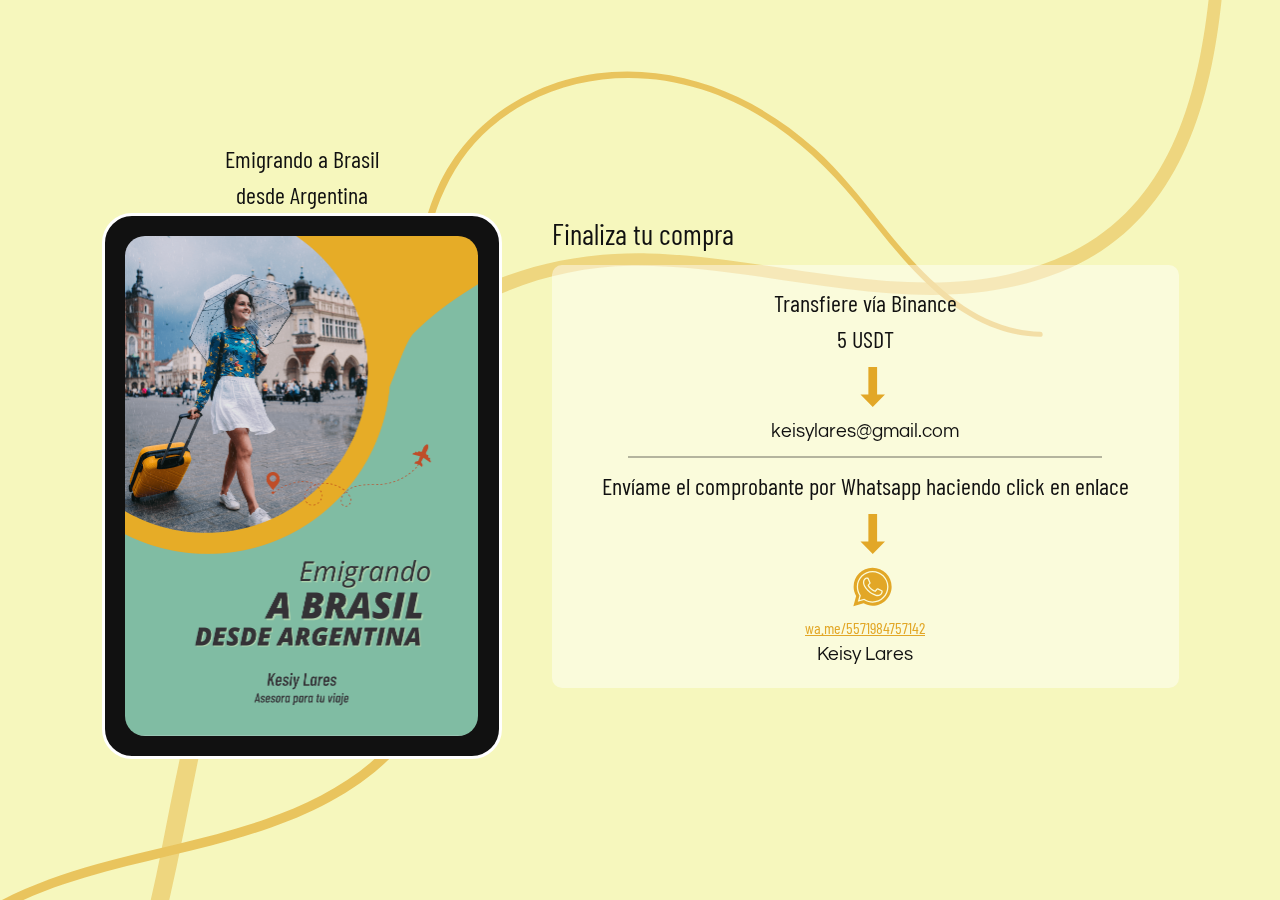
==== argentina.html @ d156704f "✨Title for each book and change in background" ====
<!DOCTYPE html>
<html lang="es">
  <head>
    <meta charset="UTF-8" />
    <meta http-equiv="X-UA-Compatible" content="IE=edge" />
    <meta name="viewport" content="width=device-width, initial-scale=1.0" />
    <title>E-book | Emigrando a Brasil - Keisy Lares</title>

    <link rel="stylesheet" href="./styles.css" />
    <link rel="preconnect" href="https://fonts.googleapis.com" />
    <link rel="preconnect" href="https://fonts.gstatic.com" crossorigin />
    <link
      href="https://fonts.googleapis.com/css2?family=Barlow+Condensed:wght@400;500&family=Questrial&display=swap"
      rel="stylesheet"
    />
  </head>
  <body>
    <div class="background-mobile">
    </div>
    <main class="main-checkout">
      <div>
        <div class="card">
          <h2>
            Emigrando a Brasil<br/>desde Argentina
          </h2>
          <div class="image-container">
            <img
              src="./assets/argentina-brasil.png"
              alt="Portada de E-book: Emigrando a Brasil desde Argentina"
            />
          </div>
        </div>
      </div>
      <div>
        <h2 class="checkout-title">
          Finaliza tu compra
        </h2>
        <div class="instruction-container">
          <div>
            <h2>Transfiere vía Binance<br>5 USDT</h2>
            <div class="arrow-container">
              <svg version="1.1" id="Layer_1" xmlns="http://www.w3.org/2000/svg" xmlns:xlink="http://www.w3.org/1999/xlink" x="0px" y="0px" viewBox="0 0 122.88 75.32" style="enable-background:new 0 0 122.88 75.32" xml:space="preserve"><style type="text/css">.st0{fill-rule:evenodd;clip-rule:evenodd;}</style><g><polygon class="st0" points="122.88,37.66 84.89,75.32 84.89,51.08 0,51.08 0,24.24 84.89,24.24 84.89,0 122.88,37.66"/></g></svg>
            </div>
            <div class="account-info">
              <p>
                keisylares@gmail.com
              </p>
            </div>
          </div>
          <div class="divider"></div>
          <div>
            <h2>Envíame el comprobante por Whatsapp haciendo click en enlace</h2>
            <div class="arrow-container">
              <svg version="1.1" id="Layer_1" xmlns="http://www.w3.org/2000/svg" xmlns:xlink="http://www.w3.org/1999/xlink" x="0px" y="0px" viewBox="0 0 122.88 75.32" style="enable-background:new 0 0 122.88 75.32" xml:space="preserve"><style type="text/css">.st0{fill-rule:evenodd;clip-rule:evenodd;}</style><g><polygon class="st0" points="122.88,37.66 84.89,75.32 84.89,51.08 0,51.08 0,24.24 84.89,24.24 84.89,0 122.88,37.66"/></g></svg>
            </div>
            <div class="account-info">
              <a href="https://wa.me/5571984757142" class="checkout-link">
                <div class="wapp-container">
                  <svg version="1.0" id="Layer_1" xmlns="http://www.w3.org/2000/svg" xmlns:xlink="http://www.w3.org/1999/xlink" x="0px" y="0px"
                    viewBox="0 0 860.8 608.8" style="enable-background:new 0 0 860.8 608.8;" xml:space="preserve">
                  <g>
                    <g>
                      <g>
                        <path d="M431.4,50.8c-138.4,0-251,112.4-251,250.5c0,42.8,11.5,85.5,33.3,123.8L176.8,558L312,521.5
                          c39.4,21.5,80.7,32.9,119.4,32.9c136.9,0,252.6-115.9,252.6-253.1C684,163.2,570.7,50.8,431.4,50.8z M431.4,512.4
                          c-36.7,0-74.3-11.2-108.9-32.3l-4.4-2.7l-82.5,21.2l22.5-79.8l-2.9-4.6c-21.4-33.4-32.8-72.4-32.8-113
                          c0-115,93.8-208.6,209.1-208.6c116.1,0,210.6,93.6,210.6,208.6C642,417.7,547.6,512.4,431.4,512.4z"/>
                        <path d="M476.3,364.1c-3.8,4.9-10.3,6.8-16.1,4.8c-14.8-5.2-65.3-26.3-93-79.6c-2.7-5.3-2-11.6,1.9-16.1l19.9-23l-22.9-53.1
                          l-15.6-0.8c-0.2,0-0.4,0-0.6,0c-2.6,0-5,0.9-6.9,2.6c-6.4,5.5-17.6,17-20.8,31.6c-5.1,22.8,3.4,50.8,23.9,78.8
                          c13.5,18.5,54.8,74.7,132.9,96.7c18.6,5.3,35.4,3.3,49.9-6c9.3-5.9,16-15.7,18.4-26.9l2.5-11.7l-52.9-24.2L476.3,364.1z"/>
                        <path d="M431.4,109.6c-106,0-192.3,86-192.3,191.8c0,37.3,10.4,73.2,30.1,103.9l7,10.9l-16.6,59l61.1-15.7l10.4,6.4
                          c32,19.5,66.6,29.8,100.2,29.8c106.9,0,193.8-87.2,193.8-194.3C625.2,195.6,538.3,109.6,431.4,109.6z M566.1,364.9l-2.5,11.7
                          c-3.3,15.5-12.7,29.1-25.7,37.5c-12,7.7-25.2,11.6-39.3,11.6c-7.8,0-15.9-1.2-24.2-3.5c-83.7-23.7-127.4-83.3-141.8-103
                          c-23.5-32-33-64.8-26.8-92.5c4.3-19.2,18.3-33.7,26.2-40.5c5.4-4.7,12.4-7,19.5-6.7l15.7,0.9c6.3,0.3,11.8,4.2,14.3,10l22.9,53.5
                          c2.5,5.8,1.4,12.6-2.7,17.3L382.8,283c24,45,66.3,64,81.2,69.5l19.8-25.6c4.8-6.1,13-8.1,20-4.9l53.1,24.5
                          C563.9,349.6,567.8,357.2,566.1,364.9z"/>
                      </g>
                    </g>
                  </g>
                  </svg>
  
                </div>
                <span>wa.me/5571984757142</span>
              </a>
              <p>
                Keisy Lares
              </p>
            </div>
          </div>
        </div>
      </div>
    </main>
  </body>
</html>
---- styles.css ----
*,
*::before,
*::after {
  box-sizing: border-box;
}

:root{
  --background: #F6F7BD;
  --black: #111111;
  --orange: #E2A727;
  --white: #FFFFFF;
}

body,
h1,
h2,
h3,
p {
  margin: 0;
  font-family: 'Barlow Condensed', sans-serif;
  color: var(--black);
}

p {
  font-family: 'Questrial', sans-serif;
}

body {
  min-height: 100vh;
  text-rendering: optimizeSpeed;
  line-height: 1.5;
  background-color: var(--background);
}

img {
  max-width: 100%;
  display: block;
}

main {
  max-width: 1400px;
  min-height: 100vh;
  margin: auto;
  padding: 40px 6%;
  display: grid;
  place-items: center;
  grid-template-columns: 100%;
}

h1 {
  font-weight: 500;
  font-size: 2.6rem;
  line-height: 1.2;
  margin-bottom: 25px;
  text-align: center;
  z-index: 1;
}

h1 > span {
  font-weight: 400;
  font-size: 1.5rem;
  line-height: 1.2;
}

p {
  text-align: center;
  z-index: 1;
}

.background-mobile {
  width: 100vw;
  height: 100vh;
  position: fixed;
  top: 0;
  display: flex;
  flex-direction: column;
  justify-content: space-between;
  align-content: center;
  z-index: -1;
  background-image: url(./assets/background.svg);
  background-repeat: repeat-y;
  background-size: 100%;
}

.cards-container {
  margin-block: 25px;
  display: flex;
  flex-wrap: wrap;
  justify-content: center;
  gap: 10px;
  z-index: 1;
}

.image-container {
  width: 300px;
  padding: 10px;
  border-radius: 20px;
  border: 3px solid var(--white);
  background-color: var(--black);
}

.image-container img{
  border-radius: 10px;
}

.link-button {
  width: 180px;
  height: 70px;
  display: block;
  padding: 5px 15px;
  background-color: var(--orange);
  border: 2px solid var(--white);
  border-radius: 20px;
  margin: 0px auto;
  color: var(--white);
  text-decoration: none;
  position: relative;
  bottom: 30px;
  cursor: pointer;
  box-shadow:
    4px 5px 0px var(--orange),
    4px 5px 0px 2px  var(--white);
  transition: 0.3s;
}

.link-button:hover,
.link-button:focus {
  transform: scale(1.05);
  transition: 0.3s;
}

.card h2 {
  text-align: center;
}

.card-text {
  font-size: 1.8rem;
}

.card-logo {
  display: inline-block;
  width: 20px;
  height: 20px;
  position: relative;
  bottom: -10px;
  left: -4px;
}

.card-price {
  font-size: 3rem;
  line-height: 1;
  margin-left: -5px;
}

.main-checkout {
  display: flex;
  flex-wrap: wrap;
  justify-content: center;
  align-content: center;
  flex-direction: column-reverse;
  gap: 30px;
}

h2 {
  font-weight: 400;
}

.checkout-title {
  justify-self: flex-start;
  font-size: 1.8rem;
  margin-bottom: 10px;
}

.instruction-container {
  padding: 20px 20px;
  background-color: rgba(255, 255, 255, 0.45);
  border-radius: 10px;
  text-align: center;
}

.arrow-container {
  width: 40px;
  height: 40px;
  margin: 10px auto;
  transform: rotate(90deg);
}

.arrow-container svg {
  fill: var(--orange);
}

.account-info {
  text-align: center;
}

.divider{
  width: 90%;
  height: 2px;
  margin: 10px auto;
  background-color: var(--black);
  opacity: 0.3;
}

.checkout-link {
  color: var(--orange);
}

.wapp-container {
  width: 80px;
  margin: auto;
  padding-left: 15px;
}

.wapp-container svg {
  fill: var(--orange);
}

@media screen and (min-width: 1000px) {
  main {
    padding: 40px 12%;
  }
  .main-checkout {
    padding: 40px 0;
    flex-direction: row;
    gap: 50px;
  }
  .link-button{
    box-shadow: none;
    bottom: 25px;
  }
  .link-button:hover,
  .link-button:focus {
    transform: translate(-6px, -7px);
    box-shadow:
      4px 5px 0px var(--orange),
      4px 5px 0px 2px  rgba(0, 0, 0, 0.2);
  }
  .instruction-container{
    padding: 20px 50px;
  }
}

@media screen and (min-width: 1200px) {
  h1 {
    font-size: 3rem;
  }
  h1 > span {
    font-size: 2rem;
    font-weight: 500;
  }
  p {
    font-size: 1.2rem;
  }
  .cards-container {
    margin-block: 50px;
    gap: 40px;
  }
  .image-container {
    width: 400px;
    padding: 20px;
    border-radius: 30px;
    border: 3px solid var(--white);
  }
  .image-container img{
    border-radius: 20px;
  }
  .link-button {
    width: 230px;
    height: 80px;
    padding: 10px 20px;
    border: 3px solid var(--white);
    bottom: 35px;
  }
  .link-button:hover,
  .link-button:focus {
    transform: translate(-8px, -9px);
    box-shadow:
      5px 6px 0px var(--orange),
      5px 6px 0px 3px rgba(0, 0, 0, 0.2);
  }
  .card-text {
    font-size: 2.4rem;
  }
  .card-price {
    font-size: 3.4rem;
  }
}
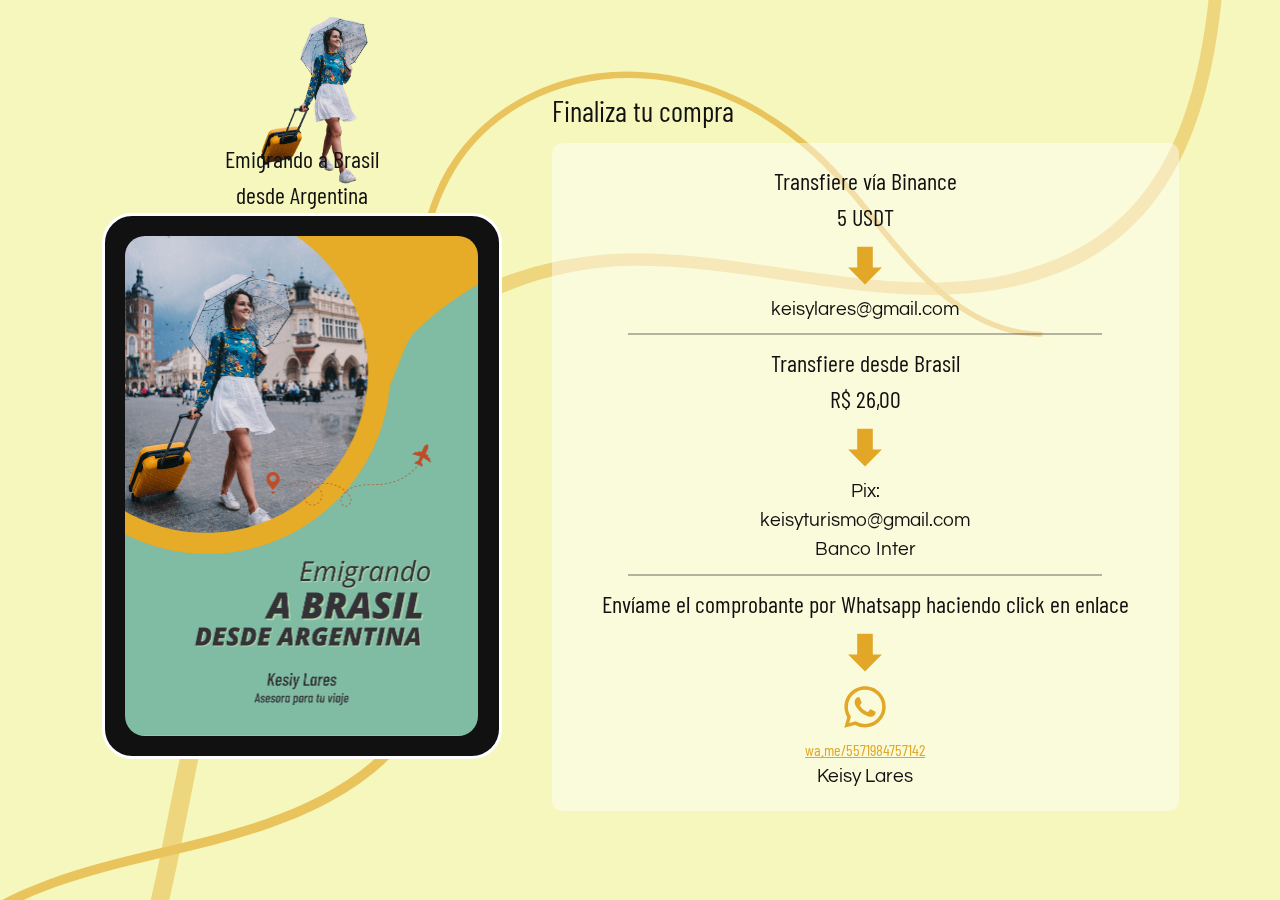
==== commit 8ddbb4bb: "✨Changes to title, background and icons" ====
--- a/argentina.html
+++ b/argentina.html
@@ -15,7 +15,11 @@
     />
   </head>
   <body>
-    <div class="background-mobile">
+    <div class="background">
+      <div class="background-image">
+      </div>
+      <div class="background-lady">
+      </div>
     </div>
     <main class="main-checkout">
       <div>
@@ -39,7 +43,9 @@
           <div>
             <h2>Transfiere vía Binance<br>5 USDT</h2>
             <div class="arrow-container">
-              <svg version="1.1" id="Layer_1" xmlns="http://www.w3.org/2000/svg" xmlns:xlink="http://www.w3.org/1999/xlink" x="0px" y="0px" viewBox="0 0 122.88 75.32" style="enable-background:new 0 0 122.88 75.32" xml:space="preserve"><style type="text/css">.st0{fill-rule:evenodd;clip-rule:evenodd;}</style><g><polygon class="st0" points="122.88,37.66 84.89,75.32 84.89,51.08 0,51.08 0,24.24 84.89,24.24 84.89,0 122.88,37.66"/></g></svg>
+              <svg width="100%" height="100%" viewBox="0 0 100 100" fill="none" xmlns="http://www.w3.org/2000/svg">
+                <path d="M50 87.4999L17.5 55H35V15H65V55H82.5L50 87.4999Z" fill="#E2A727"/>
+              </svg>
             </div>
             <div class="account-info">
               <p>
@@ -49,34 +55,35 @@
           </div>
           <div class="divider"></div>
           <div>
+            <h2>Transfiere desde Brasil<br>R$ 26,00</h2>
+            <div class="arrow-container">
+              <svg width="100%" height="100%" viewBox="0 0 100 100" fill="none" xmlns="http://www.w3.org/2000/svg">
+                <path d="M50 87.4999L17.5 55H35V15H65V55H82.5L50 87.4999Z" fill="#E2A727"/>
+              </svg>
+            </div>
+            <div class="account-info">
+              <p>
+                Pix:
+                <br>
+                keisyturismo@gmail.com
+                <br>
+                Banco Inter
+              </p>
+            </div>
+          </div>
+          <div class="divider"></div>
+          <div>
             <h2>Envíame el comprobante por Whatsapp haciendo click en enlace</h2>
             <div class="arrow-container">
-              <svg version="1.1" id="Layer_1" xmlns="http://www.w3.org/2000/svg" xmlns:xlink="http://www.w3.org/1999/xlink" x="0px" y="0px" viewBox="0 0 122.88 75.32" style="enable-background:new 0 0 122.88 75.32" xml:space="preserve"><style type="text/css">.st0{fill-rule:evenodd;clip-rule:evenodd;}</style><g><polygon class="st0" points="122.88,37.66 84.89,75.32 84.89,51.08 0,51.08 0,24.24 84.89,24.24 84.89,0 122.88,37.66"/></g></svg>
+              <svg width="100%" height="100%" viewBox="0 0 100 100" fill="none" xmlns="http://www.w3.org/2000/svg">
+                <path d="M50 87.4999L17.5 55H35V15H65V55H82.5L50 87.4999Z" fill="#E2A727"/>
+              </svg>
             </div>
             <div class="account-info">
               <a href="https://wa.me/5571984757142" class="checkout-link">
                 <div class="wapp-container">
-                  <svg version="1.0" id="Layer_1" xmlns="http://www.w3.org/2000/svg" xmlns:xlink="http://www.w3.org/1999/xlink" x="0px" y="0px"
-                    viewBox="0 0 860.8 608.8" style="enable-background:new 0 0 860.8 608.8;" xml:space="preserve">
-                  <g>
-                    <g>
-                      <g>
-                        <path d="M431.4,50.8c-138.4,0-251,112.4-251,250.5c0,42.8,11.5,85.5,33.3,123.8L176.8,558L312,521.5
-                          c39.4,21.5,80.7,32.9,119.4,32.9c136.9,0,252.6-115.9,252.6-253.1C684,163.2,570.7,50.8,431.4,50.8z M431.4,512.4
-                          c-36.7,0-74.3-11.2-108.9-32.3l-4.4-2.7l-82.5,21.2l22.5-79.8l-2.9-4.6c-21.4-33.4-32.8-72.4-32.8-113
-                          c0-115,93.8-208.6,209.1-208.6c116.1,0,210.6,93.6,210.6,208.6C642,417.7,547.6,512.4,431.4,512.4z"/>
-                        <path d="M476.3,364.1c-3.8,4.9-10.3,6.8-16.1,4.8c-14.8-5.2-65.3-26.3-93-79.6c-2.7-5.3-2-11.6,1.9-16.1l19.9-23l-22.9-53.1
-                          l-15.6-0.8c-0.2,0-0.4,0-0.6,0c-2.6,0-5,0.9-6.9,2.6c-6.4,5.5-17.6,17-20.8,31.6c-5.1,22.8,3.4,50.8,23.9,78.8
-                          c13.5,18.5,54.8,74.7,132.9,96.7c18.6,5.3,35.4,3.3,49.9-6c9.3-5.9,16-15.7,18.4-26.9l2.5-11.7l-52.9-24.2L476.3,364.1z"/>
-                        <path d="M431.4,109.6c-106,0-192.3,86-192.3,191.8c0,37.3,10.4,73.2,30.1,103.9l7,10.9l-16.6,59l61.1-15.7l10.4,6.4
-                          c32,19.5,66.6,29.8,100.2,29.8c106.9,0,193.8-87.2,193.8-194.3C625.2,195.6,538.3,109.6,431.4,109.6z M566.1,364.9l-2.5,11.7
-                          c-3.3,15.5-12.7,29.1-25.7,37.5c-12,7.7-25.2,11.6-39.3,11.6c-7.8,0-15.9-1.2-24.2-3.5c-83.7-23.7-127.4-83.3-141.8-103
-                          c-23.5-32-33-64.8-26.8-92.5c4.3-19.2,18.3-33.7,26.2-40.5c5.4-4.7,12.4-7,19.5-6.7l15.7,0.9c6.3,0.3,11.8,4.2,14.3,10l22.9,53.5
-                          c2.5,5.8,1.4,12.6-2.7,17.3L382.8,283c24,45,66.3,64,81.2,69.5l19.8-25.6c4.8-6.1,13-8.1,20-4.9l53.1,24.5
-                          C563.9,349.6,567.8,357.2,566.1,364.9z"/>
-                      </g>
-                    </g>
-                  </g>
+                  <svg width="100%" height="100%" viewBox="0 0 100 100" fill="none" xmlns="http://www.w3.org/2000/svg">
+                    <path d="M79.3751 20.4584C75.5551 16.5997 71.005 13.5403 65.9902 11.4586C60.9755 9.37685 55.5964 8.31446 50.1667 8.33338C27.4167 8.33338 8.87508 26.875 8.87508 49.625C8.87508 56.9167 10.7917 64 14.3751 70.25L8.54175 91.6667L30.4167 85.9167C36.4584 89.2084 43.2501 90.9584 50.1667 90.9584C72.9167 90.9584 91.4584 72.4167 91.4584 49.6667C91.4584 38.625 87.1667 28.25 79.3751 20.4584ZM50.1667 83.9584C44.0001 83.9584 37.9584 82.2917 32.6667 79.1667L31.4167 78.4167L18.4167 81.8334L21.8751 69.1667L21.0417 67.875C17.6157 62.4041 15.7965 56.0802 15.7917 49.625C15.7917 30.7084 31.2084 15.2917 50.1251 15.2917C59.2917 15.2917 67.9167 18.875 74.3751 25.375C77.5729 28.5582 80.1072 32.3445 81.8309 36.5143C83.5546 40.6842 84.4335 45.1547 84.4167 49.6667C84.5001 68.5834 69.0834 83.9584 50.1667 83.9584ZM69.0001 58.2917C67.9584 57.7917 62.8751 55.2917 61.9584 54.9167C61.0001 54.5834 60.3334 54.4167 59.6251 55.4167C58.9167 56.4584 56.9584 58.7917 56.3751 59.4584C55.7917 60.1667 55.1667 60.25 54.1251 59.7084C53.0834 59.2084 49.7501 58.0834 45.8334 54.5834C42.7501 51.8334 40.7084 48.4584 40.0834 47.4167C39.5001 46.375 40.0001 45.8334 40.5417 45.2917C41.0001 44.8334 41.5834 44.0834 42.0834 43.5C42.5834 42.9167 42.7917 42.4584 43.1251 41.7917C43.4584 41.0834 43.2917 40.5 43.0417 40C42.7917 39.5 40.7084 34.4167 39.8751 32.3334C39.0417 30.3334 38.1667 30.5834 37.5417 30.5417H35.5417C34.8334 30.5417 33.7501 30.7917 32.7917 31.8334C31.8751 32.875 29.2084 35.375 29.2084 40.4584C29.2084 45.5417 32.9167 50.4584 33.4167 51.125C33.9167 51.8334 40.7084 62.25 51.0417 66.7084C53.5001 67.7917 55.4167 68.4167 56.9167 68.875C59.3751 69.6667 61.6251 69.5417 63.4167 69.2917C65.4167 69 69.5417 66.7917 70.3751 64.375C71.2501 61.9584 71.2501 59.9167 70.9584 59.4584C70.6667 59 70.0417 58.7917 69.0001 58.2917Z" fill="#E2A727"/>
                   </svg>
   
                 </div>
--- a/styles.css
+++ b/styles.css
@@ -49,37 +49,78 @@
 
 h1 {
   font-weight: 500;
-  font-size: 2.6rem;
+  font-size: 3rem;
+  line-height: 1;
+  margin-bottom: 25px;
+  text-align: center;
+  z-index: 1;
+}
+
+h1 > span {
+  font-size: 2.5rem;
   line-height: 1.2;
-  margin-bottom: 25px;
+}
+
+p {
   text-align: center;
   z-index: 1;
 }
 
-h1 > span {
-  font-weight: 400;
-  font-size: 1.5rem;
-  line-height: 1.2;
-}
-
-p {
-  text-align: center;
-  z-index: 1;
-}
-
-.background-mobile {
+ul {
+  max-width: 800px;
+  margin-inline: auto;
+	list-style: none;
+	margin-bottom: 0;
+}
+
+li {
+  position: relative;
+  margin-block: 5px;
+}
+
+li:before {
+	content: "+";
+  position: absolute;
+  display: inline-block;
+  left: -1.6rem;
+  font-size: 1.8rem;
+  line-height: 0.8;
+  color: var(--black);
+  font-weight: 500;
+}
+
+li > p {
+  text-align: left;
+
+}
+
+.background {
   width: 100vw;
-  height: 100vh;
+  height: 100%;
+  z-index: -2;
+}
+
+.background-image {
+  width: 100%;
+  height: 100%;
   position: fixed;
   top: 0;
-  display: flex;
-  flex-direction: column;
-  justify-content: space-between;
-  align-content: center;
-  z-index: -1;
+  z-index: -2;
   background-image: url(./assets/background.svg);
   background-repeat: repeat-y;
   background-size: 100%;
+}
+
+.background-lady {
+  width: 130px;
+  height: 200px;
+  position: absolute;
+  top: 0;
+  z-index: -1;
+  background-image: url(./assets/emigrando.png);
+  background-repeat: no-repeat;
+  background-position: 0;
+  background-size: contain;
 }
 
 .cards-container {
@@ -182,11 +223,10 @@
   width: 40px;
   height: 40px;
   margin: 10px auto;
-  transform: rotate(90deg);
 }
 
 .arrow-container svg {
-  fill: var(--orange);
+  transform: scale(1.3);
 }
 
 .account-info {
@@ -206,13 +246,18 @@
 }
 
 .wapp-container {
-  width: 80px;
+  width: 50px;
   margin: auto;
-  padding-left: 15px;
-}
-
-.wapp-container svg {
-  fill: var(--orange);
+}
+
+@media screen and (min-width: 700px) {
+  h1 {
+    margin-bottom: 35px;
+  }
+  .background-lady {
+    width: 140px;
+    right: 70%;
+  }
 }
 
 @media screen and (min-width: 1000px) {
